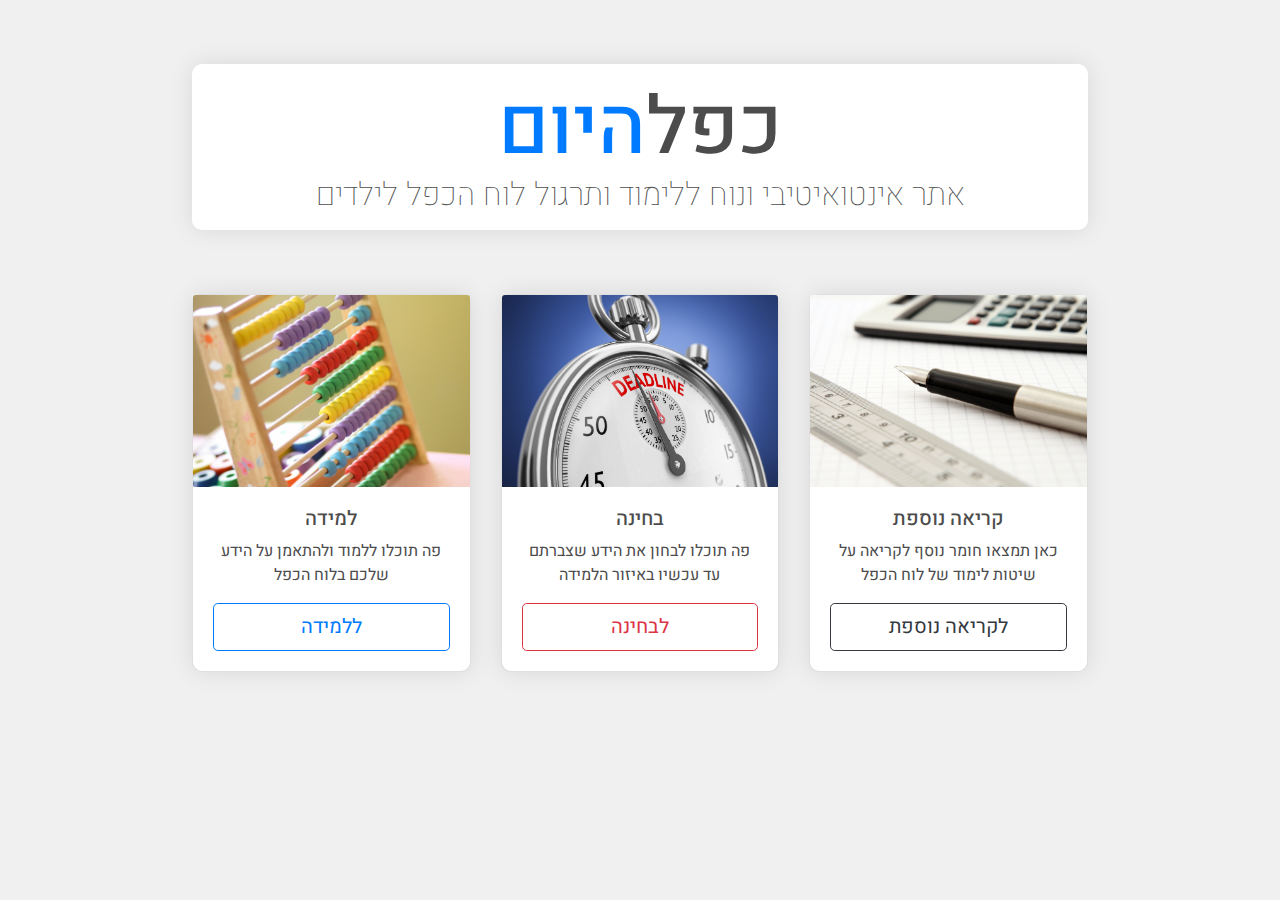
==== index.html @ 9de39e60 "MT 1.1 - moved home page files to root" ====
<!DOCTYPE html>
<html lang="en" dir="ltr">

<head>
  <meta charset="utf-8">
  <title>כפל היום | אתר ללמידת לוח הכפל</title>
  <!-- bootsrap CSS file -->
  <link rel="stylesheet" href="https://maxcdn.bootstrapcdn.com/bootstrap/4.0.0/css/bootstrap.min.css" integrity="sha384-Gn5384xqQ1aoWXA+058RXPxPg6fy4IWvTNh0E263XmFcJlSAwiGgFAW/dAiS6JXm" crossorigin="anonymous">
  <!-- the external CSS file -->
  <link rel="stylesheet" href="style.css">
  <!-- google font -->
  <link href="https://fonts.googleapis.com/css?family=Heebo:400,500&amp;subset=hebrew" rel="stylesheet">

  <!-- title -->
  <div class="container" style="padding: 0">
    <div class="title">
      <h1>כפל<span style="color: #007bff">היום</span></h1>
      <h2>אתר אינטואיטיבי ונוח ללימוד ותרגול לוח הכפל לילדים</h2>
    </div>
  </div>
</head>

<body>

  <!-- the card deck -->

  <div class="row" style="margin: 0">
    <div class="card-deck">

      <div class="card-column col-lg-4 col-md-12">
        <div class="card">
          <img class="card-img-top" src="images/abacus.jpg" alt="image of an abacus">
          <div class="card-body">
            <h5>למידה</h5>
            <p>פה תוכלו ללמוד ולהתאמן על הידע שלכם בלוח הכפל</p>
            <button type="button" class="btn btn-outline-primary btn-lg btn-block" onclick="location.href = '/Web_Development/projects/multiplication_table/learning-section/learn.html'" ;>ללמידה</button>
          </div>
        </div>
      </div>

      <div class="card-column col-lg-4 col-md-12">
        <div class="card">
          <img class="card-img-top" src="images/stopwatch.jpg" alt="image of an abacus">
          <div class="card-body">
            <h5>בחינה</h5>
            <p>פה תוכלו לבחון את הידע שצברתם עד עכשיו באיזור הלמידה</p>
            <button type="button" class="btn btn-outline-danger btn-lg btn-block">לבחינה</button>
          </div>
        </div>
      </div>

      <div class="card-column col-lg-4 col-md-12">
        <div class="card ">
          <img class="card-img-top" src="images/calculator.jpg" alt="image of an abacus">
          <div class="card-body">
            <h5>קריאה נוספת</h5>
            <p>כאן תמצאו חומר נוסף לקריאה על שיטות לימוד של לוח הכפל</p>
            <button type="button" class="btn btn-outline-dark btn-lg btn-block">לקריאה נוספת</button>
          </div>
        </div>
      </div>
    </div>

  </div>




  <!-- bootstrap -->
  <script src="https://ajax.googleapis.com/ajax/libs/jquery/3.3.1/jquery.min.js"></script>
  <script src="https://cdnjs.cloudflare.com/ajax/libs/popper.js/1.12.9/umd/popper.min.js" integrity="sha384-ApNbgh9B+Y1QKtv3Rn7W3mgPxhU9K/ScQsAP7hUibX39j7fakFPskvXusvfa0b4Q" crossorigin="anonymous"></script>
  <script src="https://maxcdn.bootstrapcdn.com/bootstrap/4.0.0/js/bootstrap.min.js" integrity="sha384-JZR6Spejh4U02d8jOt6vLEHfe/JQGiRRSQQxSfFWpi1MquVdAyjUar5+76PVCmYl" crossorigin="anonymous"></script>
</body>

</html>
---- style.css ----
body {
  background-color: #f0f0f0;
  width: 70%;
  text-align: center;
  color: #4c4c4c;
  margin: auto;
}

/* title */

.title {
  text-align: center;
  font-family: 'Heebo', sans-serif;
  background-color: white;
  margin-top: 4rem;
  margin-bottom: 4rem;
  padding: 1em;
  border-radius: 10px;
  box-shadow: 0 0 25px rgba(0, 0, 0, .10);
}

h1 {
  font-size: 5em;
  font-weight: 500;
  margin-bottom: 0px;
  margin: auto;
}

h2 {
  font-size: 2em;
  font-weight: lighter;
  margin: auto;
}

/* card deck  */

.card-deck {
  font-family: 'Heebo', sans-serif;
  margin-bottom: 4rem;
}

.card-column {
  padding: 0;
  margin-bottom: 3em;
}

.card {
  border-radius: 10px;
  box-shadow: 0 0 25px rgba(0, 0, 0, .10);
}

.card-img-top {
  width: 100%;
  height: 15vw;
  object-fit: cover;
}


@media (max-width: 988px) {

  .card-img-top {
    height: 30vw;
  }

  h5 {
    font-size: 3em;
  }

  p {
    font-size: 2em;
  }

}



/* Scrollbar hiding */

::-webkit-scrollbar {
  width: 0;
}
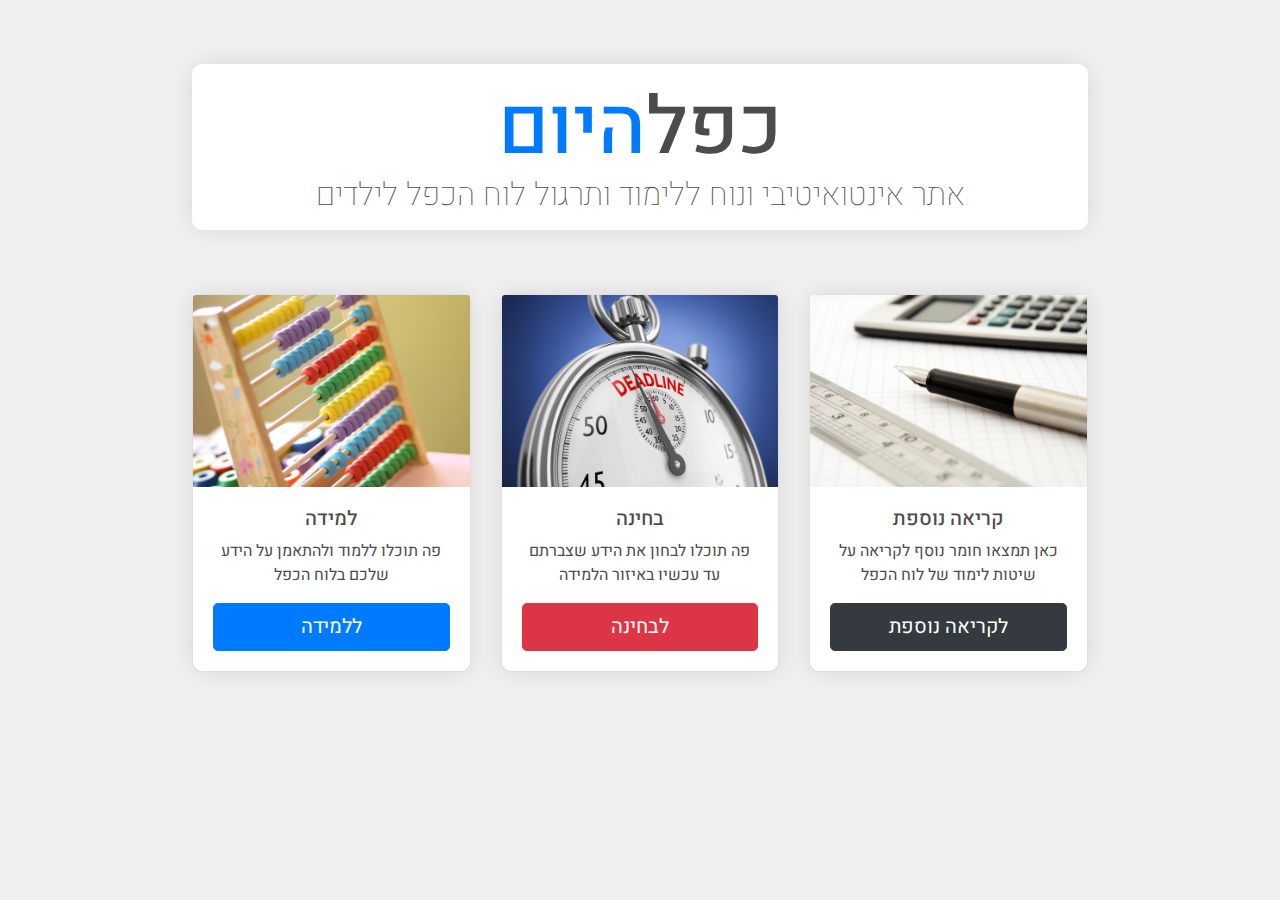
==== commit 604de12b: "MT 1.43 - more behavior to exercise (buttons) + homepage photos change" ====
--- a/index.html
+++ b/index.html
@@ -3,7 +3,9 @@
 
 <head>
   <meta charset="utf-8">
+  <meta name="viewport" content="width=device-width, initial-scale=1.0">
   <title>כפל היום | אתר ללמידת לוח הכפל</title>
+  <link rel="icon" href="images/favicon.ico" type="image/x-icon"/>
   <!-- bootsrap CSS file -->
   <link rel="stylesheet" href="https://maxcdn.bootstrapcdn.com/bootstrap/4.0.0/css/bootstrap.min.css" integrity="sha384-Gn5384xqQ1aoWXA+058RXPxPg6fy4IWvTNh0E263XmFcJlSAwiGgFAW/dAiS6JXm" crossorigin="anonymous">
   <!-- the external CSS file -->
@@ -29,33 +31,33 @@
 
       <div class="card-column col-lg-4 col-md-12">
         <div class="card">
-          <img class="card-img-top" src="images/abacus.jpg" alt="image of an abacus">
+          <img class="card-img-top" src="images/abacus-low.jpg" alt="image of an abacus">
           <div class="card-body">
             <h5>למידה</h5>
             <p>פה תוכלו ללמוד ולהתאמן על הידע שלכם בלוח הכפל</p>
-            <button type="button" class="btn btn-outline-primary btn-lg btn-block" onclick="location.href = '/Web_Development/projects/multiplication_table/learning-section/learn.html'" ;>ללמידה</button>
+            <button type="button" class="btn btn-primary btn-lg btn-block" onclick="location.href = '/Web_Development/projects/multiplication-today/learning-section/learn.html'" ;>ללמידה</button>
           </div>
         </div>
       </div>
 
       <div class="card-column col-lg-4 col-md-12">
         <div class="card">
-          <img class="card-img-top" src="images/stopwatch.jpg" alt="image of an abacus">
+          <img class="card-img-top" src="images/stopwatch-low.jpg" alt="image of an abacus">
           <div class="card-body">
             <h5>בחינה</h5>
             <p>פה תוכלו לבחון את הידע שצברתם עד עכשיו באיזור הלמידה</p>
-            <button type="button" class="btn btn-outline-danger btn-lg btn-block">לבחינה</button>
+            <button type="button" class="btn btn-danger btn-lg btn-block">לבחינה</button>
           </div>
         </div>
       </div>
 
       <div class="card-column col-lg-4 col-md-12">
-        <div class="card ">
-          <img class="card-img-top" src="images/calculator.jpg" alt="image of an abacus">
+        <div class="card">
+          <img class="card-img-top" src="images/calculator-low.jpg" alt="image of an abacus">
           <div class="card-body">
             <h5>קריאה נוספת</h5>
             <p>כאן תמצאו חומר נוסף לקריאה על שיטות לימוד של לוח הכפל</p>
-            <button type="button" class="btn btn-outline-dark btn-lg btn-block">לקריאה נוספת</button>
+            <button type="button" class="btn btn-dark btn-lg btn-block">לקריאה נוספת</button>
           </div>
         </div>
       </div>
--- a/style.css
+++ b/style.css
@@ -1,3 +1,4 @@
+
 body {
   background-color: #f0f0f0;
   width: 70%;
@@ -17,6 +18,7 @@
   padding: 1em;
   border-radius: 10px;
   box-shadow: 0 0 25px rgba(0, 0, 0, .10);
+  object-fit: contain;
 }
 
 h1 {
@@ -62,16 +64,33 @@
     height: 30vw;
   }
 
-  h5 {
+  h1 {
     font-size: 3em;
   }
 
+  h2 {
+    font-size: 2em;
+  }
+
+  button {
+    height: 2.2em;
+  }
+
+  h5 {
+    font-size: 2em;
+  }
+
   p {
-    font-size: 2em;
+    font-size: 1.2em;
   }
 
 }
 
+@media (max-width: 700px) {
+  button {
+    height: 4em;
+  }
+}
 
 
 /* Scrollbar hiding */
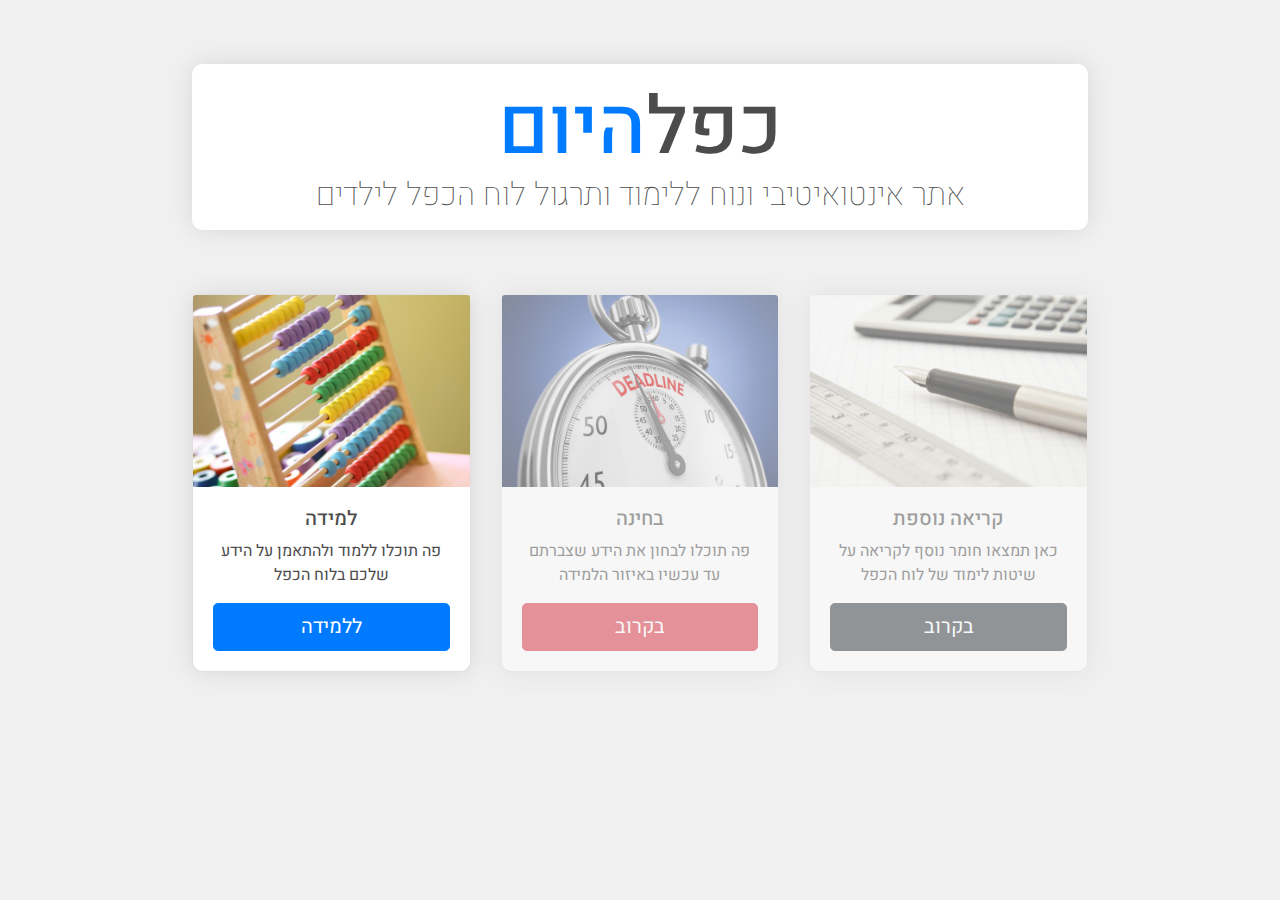
==== commit 879d7d05: "1.75 - added opacity to sections that are yet to open" ====
--- a/index.html
+++ b/index.html
@@ -35,29 +35,29 @@
           <div class="card-body">
             <h5>למידה</h5>
             <p>פה תוכלו ללמוד ולהתאמן על הידע שלכם בלוח הכפל</p>
-            <button type="button" class="btn btn-primary btn-lg btn-block" onclick="location.href = '/Web_Development/projects/multiplication-today/learning-section/learn.html'" ;>ללמידה</button>
+            <button type="button" class="btn btn-primary btn-lg btn-block" onclick="location.href = 'learning-section/learn.html'";>ללמידה</button>
           </div>
         </div>
       </div>
 
       <div class="card-column col-lg-4 col-md-12">
-        <div class="card">
-          <img class="card-img-top" src="images/stopwatch-low.jpg" alt="image of an abacus">
+        <div class="card" style="opacity: 0.5">
+          <img class="card-img-top" src="images/stopwatch-low.jpg" alt="image of a stopwatch">
           <div class="card-body">
             <h5>בחינה</h5>
             <p>פה תוכלו לבחון את הידע שצברתם עד עכשיו באיזור הלמידה</p>
-            <button type="button" class="btn btn-danger btn-lg btn-block">לבחינה</button>
+            <button type="button" class="btn btn-danger btn-lg btn-block">בקרוב</button>
           </div>
         </div>
       </div>
 
       <div class="card-column col-lg-4 col-md-12">
-        <div class="card">
-          <img class="card-img-top" src="images/calculator-low.jpg" alt="image of an abacus">
+        <div class="card" style="opacity: 0.5">
+          <img class="card-img-top" src="images/calculator-low.jpg" alt="image of a calculator">
           <div class="card-body">
             <h5>קריאה נוספת</h5>
             <p>כאן תמצאו חומר נוסף לקריאה על שיטות לימוד של לוח הכפל</p>
-            <button type="button" class="btn btn-dark btn-lg btn-block">לקריאה נוספת</button>
+            <button type="button" class="btn btn-dark btn-lg btn-block">בקרוב</button>
           </div>
         </div>
       </div>
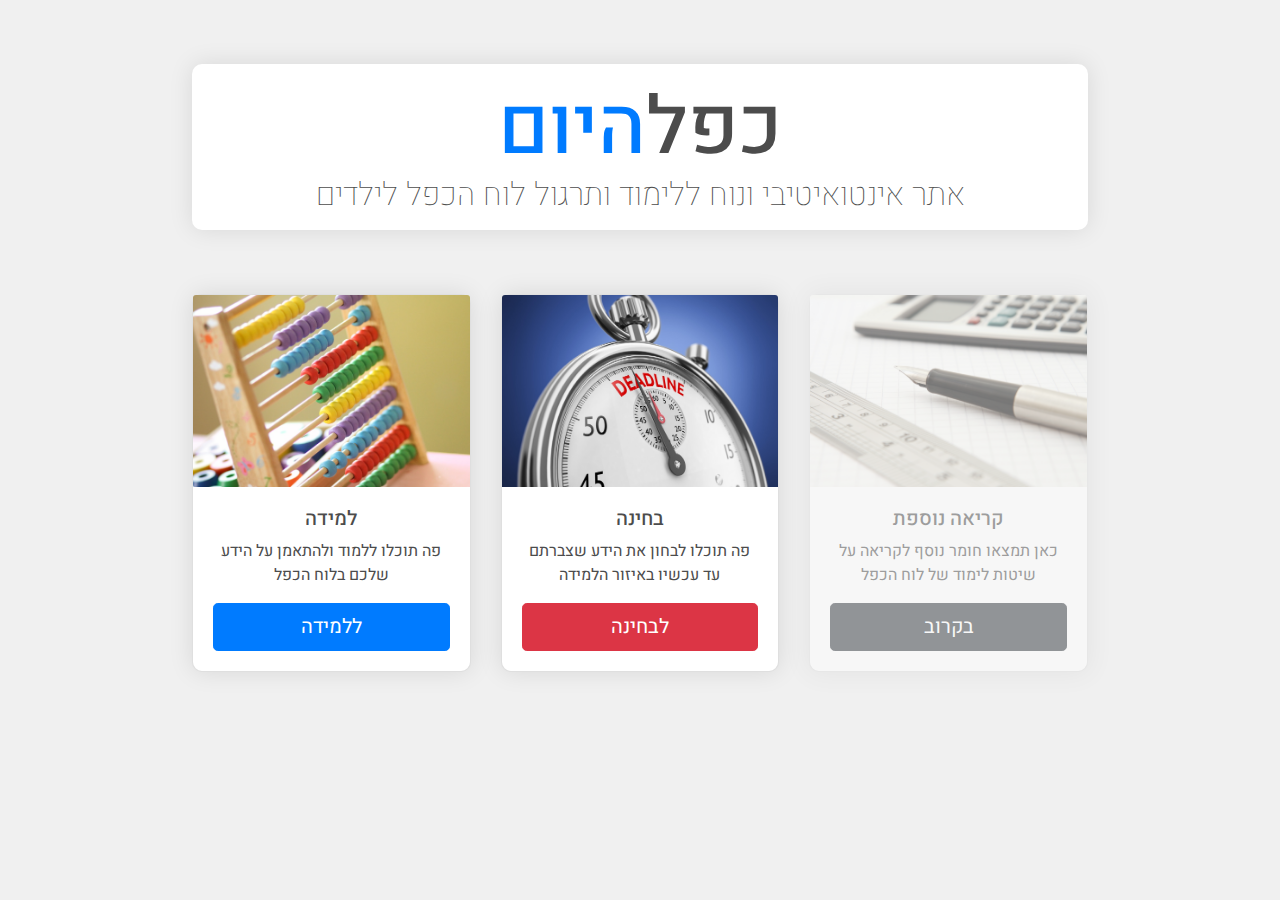
==== commit ea254e3c: "adding google verification" ====
--- a/index.html
+++ b/index.html
@@ -5,7 +5,9 @@
   <meta charset="utf-8">
   <meta name="viewport" content="width=device-width, initial-scale=1.0">
   <title>כפל היום | אתר ללמידת לוח הכפל</title>
-  <link rel="icon" href="images/favicon.ico" type="image/x-icon"/>
+  <link rel="icon" href="images/favicon-blue.ico" type="image/x-icon"/>
+  <meta name="google-site-verification" content="2L3lySdJ1_AsxN4RS-Rlhrd29IOY6CZfNMRptO5yDPU" />
+  
   <!-- bootsrap CSS file -->
   <link rel="stylesheet" href="https://maxcdn.bootstrapcdn.com/bootstrap/4.0.0/css/bootstrap.min.css" integrity="sha384-Gn5384xqQ1aoWXA+058RXPxPg6fy4IWvTNh0E263XmFcJlSAwiGgFAW/dAiS6JXm" crossorigin="anonymous">
   <!-- the external CSS file -->
@@ -41,12 +43,12 @@
       </div>
 
       <div class="card-column col-lg-4 col-md-12">
-        <div class="card" style="opacity: 0.5">
+        <div class="card">
           <img class="card-img-top" src="images/stopwatch-low.jpg" alt="image of a stopwatch">
           <div class="card-body">
             <h5>בחינה</h5>
             <p>פה תוכלו לבחון את הידע שצברתם עד עכשיו באיזור הלמידה</p>
-            <button type="button" class="btn btn-danger btn-lg btn-block">בקרוב</button>
+            <button type="button" class="btn btn-danger btn-lg btn-block" onclick="location.href = 'test-section/test.html'">לבחינה</button>
           </div>
         </div>
       </div>
